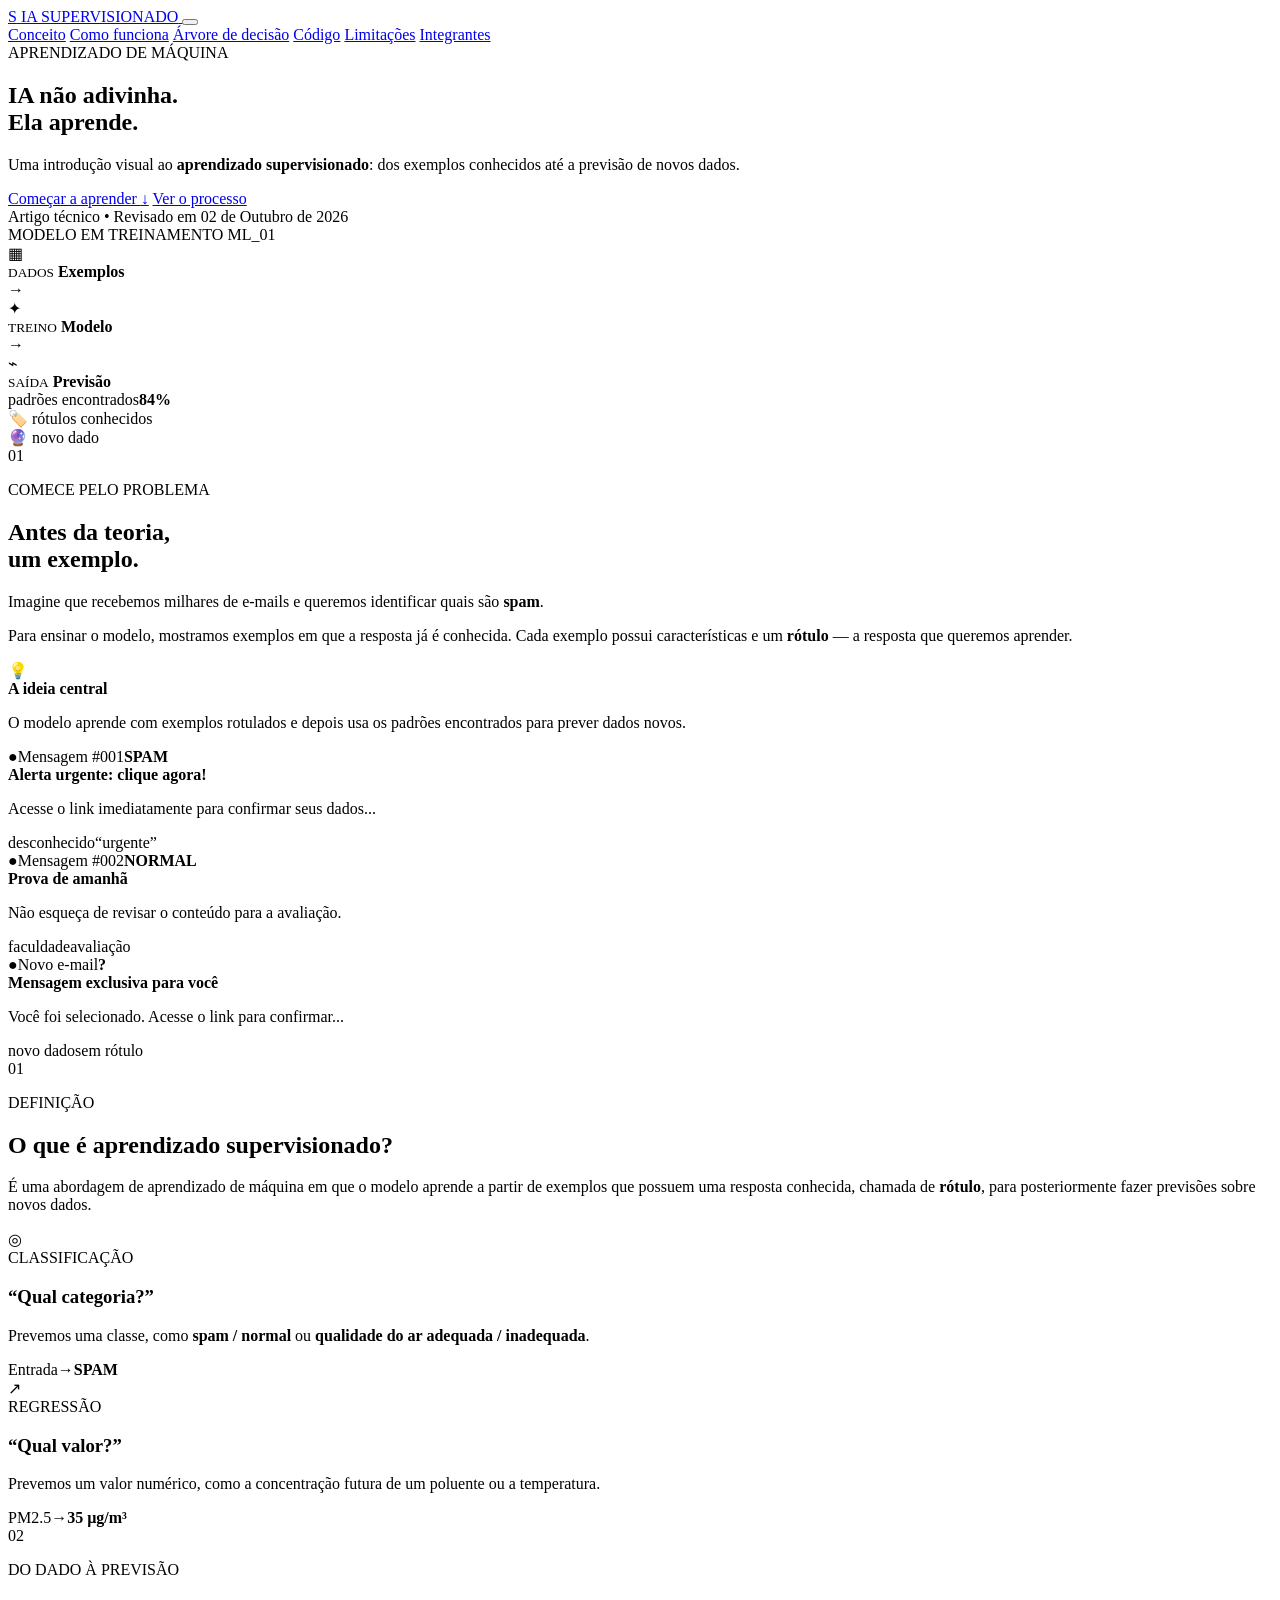
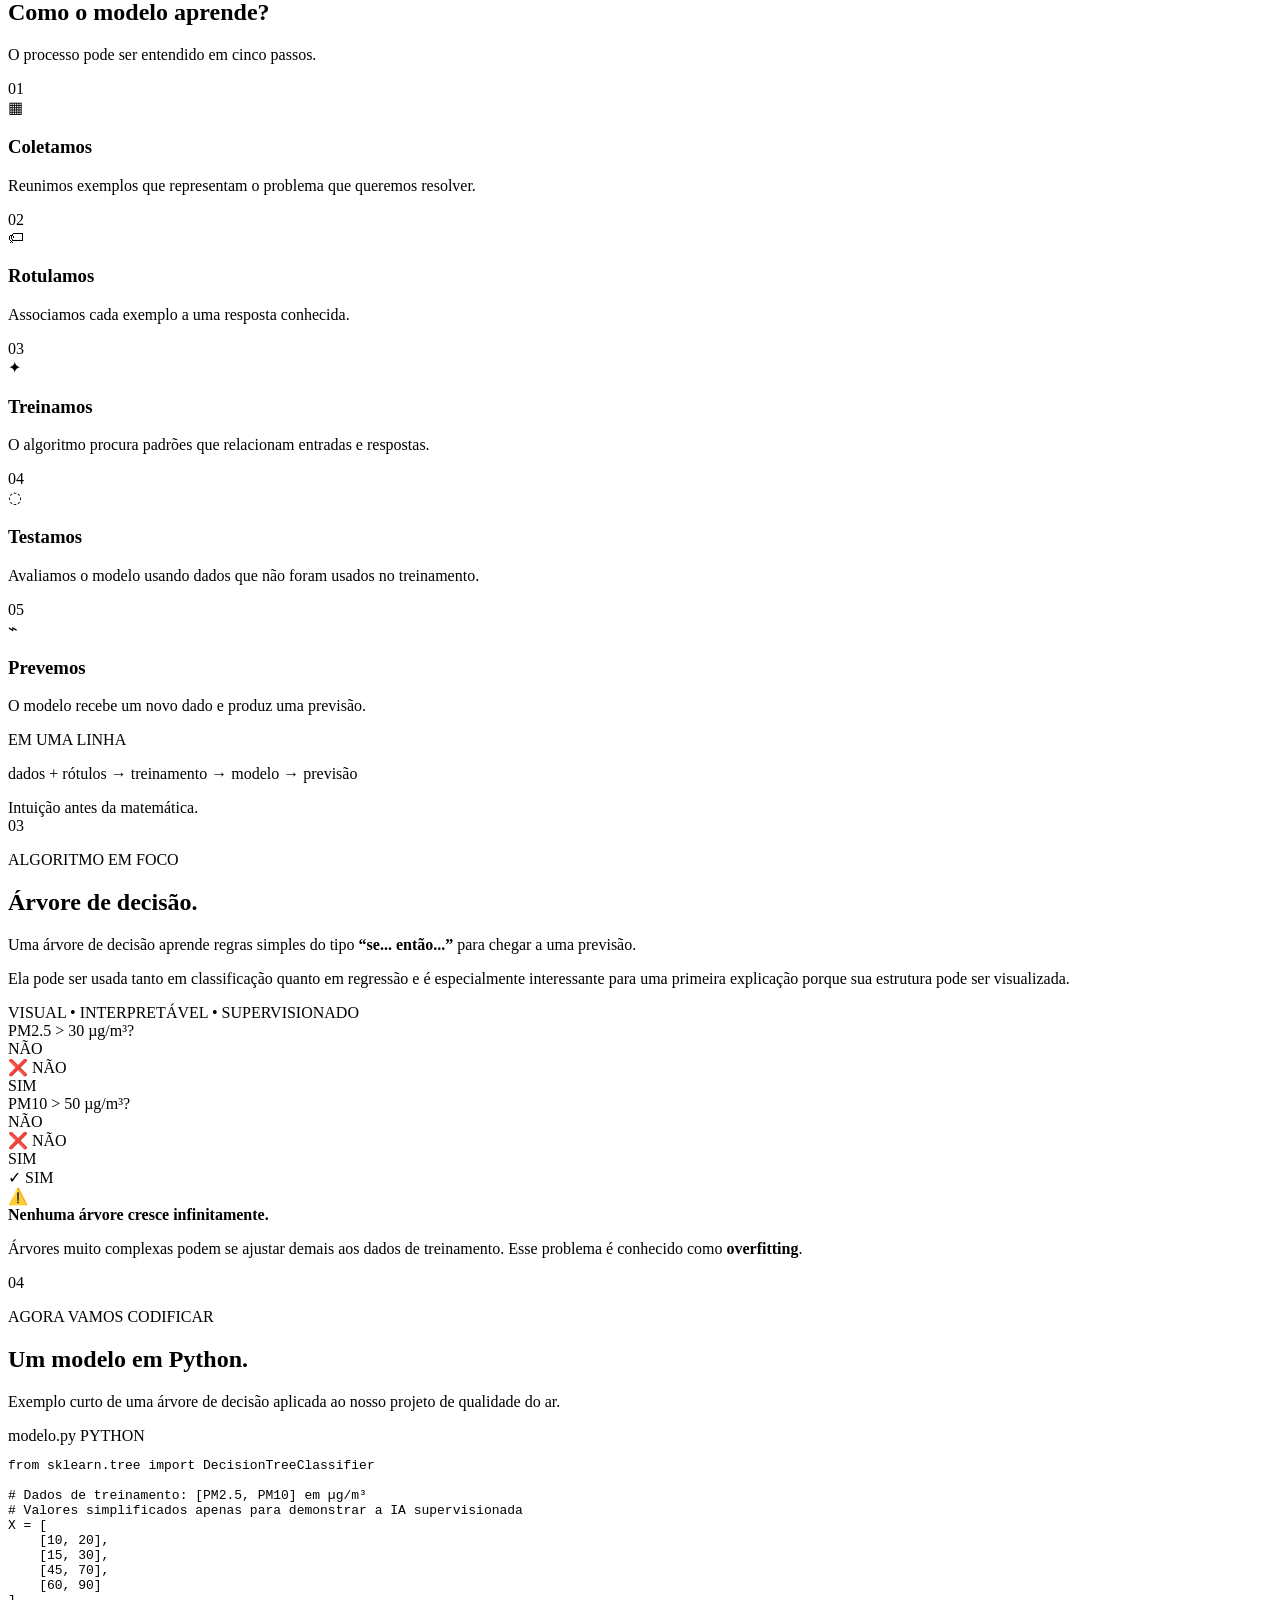
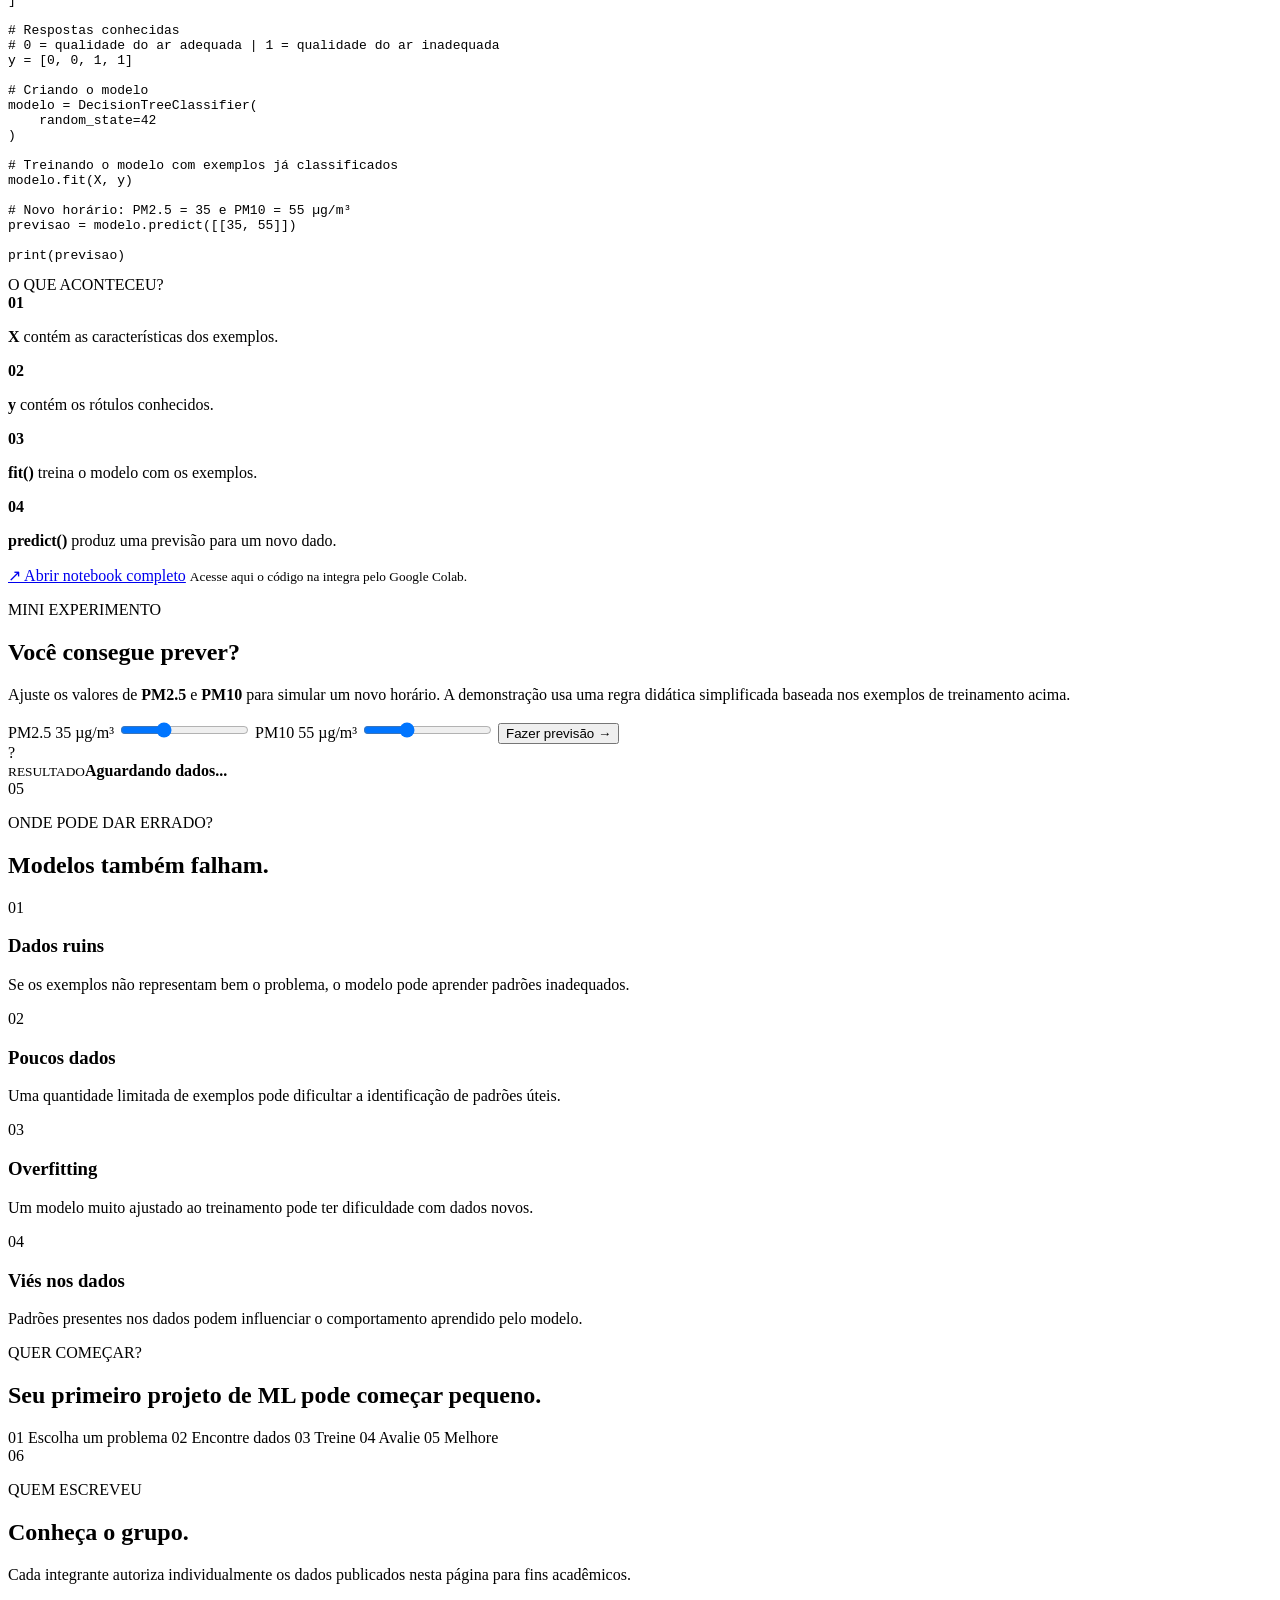
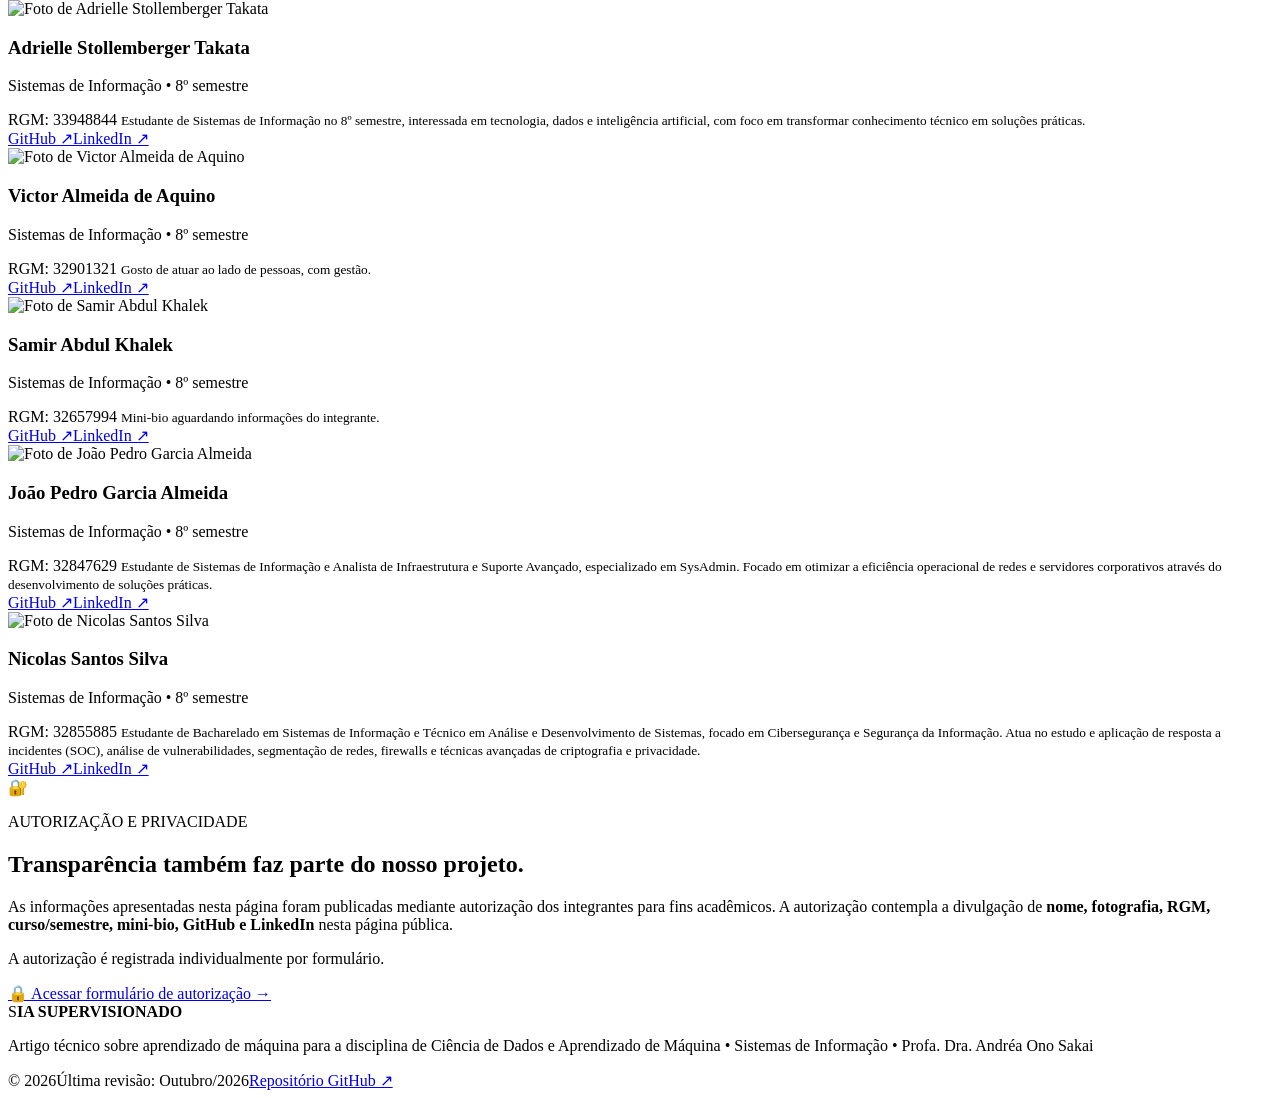
==== arvore de decisoes.html @ e6eb4d5f "Adiciona seção de árvore de decisão" ====
<!DOCTYPE html>
<html lang="pt-BR">
<head>
  <meta charset="UTF-8">
  <meta name="viewport" content="width=device-width, initial-scale=1.0">
  <meta name="description" content="Uma introdução visual ao aprendizado supervisionado e às árvores de decisão.">
  <title>Supervisionado — IA que aprende com exemplos</title>
  <link rel="preconnect" href="https://fonts.googleapis.com">
  <link rel="preconnect" href="https://fonts.gstatic.com" crossorigin>
  <link href="https://fonts.googleapis.com/css2?family=Inter:wght@400;500;600;700;800&family=Space+Grotesk:wght@500;600;700&display=swap" rel="stylesheet">
  <link rel="stylesheet" href="css/style.css">
</head>

<body>
  <div class="progress-bar" id="progressBar"></div>

  <header class="site-header">
    <a class="brand" href="#inicio" aria-label="Página inicial">
      <span class="brand-mark">S</span>
      <span>IA SUPERVISIONADO<span class="brand-dot"></span></span>
    </a>

    <button class="menu-toggle" id="menuToggle" aria-label="Abrir menu" aria-expanded="false">
      <span></span><span></span><span></span>
    </button>

    <nav class="nav" id="nav">
      <a href="#conceito">Conceito</a>
      <a href="#processo">Como funciona</a>
      <a href="#arvore">Árvore de decisão</a>
      <a href="#codigo">Código</a>
      <a href="#limites">Limitações</a>
      <a href="#autores">Integrantes</a>
    </nav>
  </header>

  <main>
    <section class="hero section" id="inicio">
      <div class="hero-copy reveal">
        <div class="eyebrow"><span class="pulse"></span> APRENDIZADO DE MÁQUINA</div>
        <h1>IA não adivinha.<br><span>Ela aprende.</span></h1>
        <p class="hero-subtitle">
          Uma introdução visual ao <strong>aprendizado supervisionado</strong>:
          dos exemplos conhecidos até a previsão de novos dados.
        </p>
        <div class="hero-actions">
          <a class="btn btn-primary" href="#conceito">Começar a aprender <span>↓</span></a>
          <a class="btn btn-ghost" href="#processo">Ver o processo</a>
        </div>
        <div class="meta-line">
          <span>Artigo técnico</span>
          <span>•</span>
          <span>Revisado em 02 de Outubro de 2026</span>
        </div>
      </div>

      <div class="hero-visual reveal delay-1" aria-label="Fluxo visual do aprendizado supervisionado">
        <div class="orbit orbit-a"></div>
        <div class="orbit orbit-b"></div>
        <div class="glass-panel">
          <div class="panel-top">
            <span class="live-dot"></span>
            <span>MODELO EM TREINAMENTO</span>
            <span class="panel-code">ML_01</span>
          </div>
          <div class="flow">
            <div class="flow-node">
              <div class="node-icon">▦</div>
              <small>DADOS</small>
              <strong>Exemplos</strong>
            </div>
            <div class="flow-arrow">→</div>
            <div class="flow-node active">
              <div class="node-icon brain">✦</div>
              <small>TREINO</small>
              <strong>Modelo</strong>
            </div>
            <div class="flow-arrow">→</div>
            <div class="flow-node">
              <div class="node-icon">⌁</div>
              <small>SAÍDA</small>
              <strong>Previsão</strong>
            </div>
          </div>
          <div class="mini-chart">
            <div class="chart-label"><span>padrões encontrados</span><b>84%</b></div>
            <div class="chart-track"><span></span></div>
          </div>
        </div>
        <div class="floating-tag tag-1">🏷️ rótulos conhecidos</div>
        <div class="floating-tag tag-2">🔮 novo dado</div>
      </div>
    </section>

    <section class="section problem-section" id="conceito">
      <div class="section-heading reveal">
        <span class="section-number">01</span>
        <div>
          <p class="eyebrow">COMECE PELO PROBLEMA</p>
          <h2>Antes da teoria,<br><span>um exemplo.</span></h2>
        </div>
      </div>

      <div class="problem-grid">
        <div class="problem-copy reveal">
          <p class="lead">
            Imagine que recebemos milhares de e-mails e queremos identificar quais
            são <strong>spam</strong>.
          </p>
          <p>
            Para ensinar o modelo, mostramos exemplos em que a resposta já é conhecida.
            Cada exemplo possui características e um <strong>rótulo</strong> — a resposta
            que queremos aprender.
          </p>
          <div class="callout">
            <span class="callout-icon">💡</span>
            <div>
              <strong>A ideia central</strong>
              <p>O modelo aprende com exemplos rotulados e depois usa os padrões encontrados para prever dados novos.</p>
            </div>
          </div>
        </div>

        <div class="email-stack reveal delay-1" aria-label="Exemplos de e-mails rotulados">
          <article class="email-card spam">
            <div class="email-head"><span>●</span><span>Mensagem #001</span><b>SPAM</b></div>
            <strong>Alerta urgente: clique agora!</strong>
            <p>Acesse o link imediatamente para confirmar seus dados...</p>
            <div class="email-tags"><span>desconhecido</span><span>“urgente”</span></div>
          </article>
          <article class="email-card normal">
            <div class="email-head"><span>●</span><span>Mensagem #002</span><b>NORMAL</b></div>
            <strong>Prova de amanhã</strong>
            <p>Não esqueça de revisar o conteúdo para a avaliação.</p>
            <div class="email-tags"><span>faculdade</span><span>avaliação</span></div>
          </article>
          <article class="email-card new">
            <div class="email-head"><span>●</span><span>Novo e-mail</span><b>?</b></div>
            <strong>Mensagem exclusiva para você</strong>
            <p>Você foi selecionado. Acesse o link para confirmar...</p>
            <div class="email-tags"><span>novo dado</span><span>sem rótulo</span></div>
          </article>
        </div>
      </div>
    </section>

    <section class="section definition-section">
      <div class="definition-card reveal">
        <div class="definition-symbol">01</div>
        <div>
          <p class="eyebrow">DEFINIÇÃO</p>
          <h2>O que é aprendizado supervisionado?</h2>
          <p>
            É uma abordagem de aprendizado de máquina em que o modelo aprende a partir
            de exemplos que possuem uma resposta conhecida, chamada de <strong>rótulo</strong>,
            para posteriormente fazer previsões sobre novos dados.
          </p>
        </div>
      </div>

      <div class="type-grid reveal">
        <article class="type-card purple">
          <span class="type-icon">◎</span>
          <div>
            <span class="card-kicker">CLASSIFICAÇÃO</span>
            <h3>“Qual categoria?”</h3>
            <p>Prevemos uma classe, como <strong>spam / normal</strong> ou <strong>qualidade do ar adequada / inadequada</strong>.</p>
          </div>
          <div class="type-example"><span>Entrada</span><b>→</b><strong>SPAM</strong></div>
        </article>

        <article class="type-card blue">
          <span class="type-icon">↗</span>
          <div>
            <span class="card-kicker">REGRESSÃO</span>
            <h3>“Qual valor?”</h3>
            <p>Prevemos um valor numérico, como a concentração futura de um poluente ou a temperatura.</p>
          </div>
          <div class="type-example"><span>PM2.5</span><b>→</b><strong>35 µg/m³</strong></div>
        </article>
      </div>
    </section>

    <section class="section process-section" id="processo">
      <div class="section-heading center reveal">
        <span class="section-number">02</span>
        <div>
          <p class="eyebrow">DO DADO À PREVISÃO</p>
          <h2>Como o modelo <span>aprende?</span></h2>
          <p class="section-intro">O processo pode ser entendido em cinco passos.</p>
        </div>
      </div>

      <div class="steps">
        <article class="step reveal">
          <span class="step-number">01</span>
          <div class="step-icon">▦</div>
          <h3>Coletamos</h3>
          <p>Reunimos exemplos que representam o problema que queremos resolver.</p>
        </article>
        <article class="step reveal delay-1">
          <span class="step-number">02</span>
          <div class="step-icon">🏷</div>
          <h3>Rotulamos</h3>
          <p>Associamos cada exemplo a uma resposta conhecida.</p>
        </article>
        <article class="step reveal delay-2">
          <span class="step-number">03</span>
          <div class="step-icon">✦</div>
          <h3>Treinamos</h3>
          <p>O algoritmo procura padrões que relacionam entradas e respostas.</p>
        </article>
        <article class="step reveal delay-3">
          <span class="step-number">04</span>
          <div class="step-icon">◌</div>
          <h3>Testamos</h3>
          <p>Avaliamos o modelo usando dados que não foram usados no treinamento.</p>
        </article>
        <article class="step reveal delay-4">
          <span class="step-number">05</span>
          <div class="step-icon">⌁</div>
          <h3>Prevemos</h3>
          <p>O modelo recebe um novo dado e produz uma previsão.</p>
        </article>
      </div>

      <div class="formula-box reveal">
        <div>
          <span class="card-kicker">EM UMA LINHA</span>
          <p class="formula">dados + rótulos <b>→</b> treinamento <b>→</b> modelo <b>→</b> previsão</p>
        </div>
        <span class="formula-note">Intuição antes da matemática.</span>
      </div>
    </section>

    <section class="section tree-section" id="arvore">
      <div class="section-heading reveal">
        <span class="section-number">03</span>
        <div>
          <p class="eyebrow">ALGORITMO EM FOCO</p>
          <h2>Árvore de <span>decisão.</span></h2>
        </div>
      </div>

      <div class="tree-intro">
        <div class="tree-copy reveal">
          <p class="lead">
            Uma árvore de decisão aprende regras simples do tipo
            <strong>“se... então...”</strong> para chegar a uma previsão.
          </p>
          <p>
            Ela pode ser usada tanto em classificação quanto em regressão e é
            especialmente interessante para uma primeira explicação porque sua
            estrutura pode ser visualizada.
          </p>
          <div class="tree-pill">VISUAL • INTERPRETÁVEL • SUPERVISIONADO</div>
        </div>

        <div class="tree-visual reveal delay-1">
          <div class="tree-node root">PM2.5 &gt; 30 µg/m³?</div>
          <div class="tree-lines"><i></i><i></i></div>
          <div class="tree-branches">
            <div class="branch">
              <span class="branch-label">NÃO</span>
              <div class="tree-node leaf no">❌ NÃO</div>
            </div>
            <div class="branch">
              <span class="branch-label">SIM</span>
              <div class="tree-node">PM10 &gt; 50 µg/m³?</div>
              <div class="tree-lines small"><i></i><i></i></div>
              <div class="leaf-row">
                <div><span>NÃO</span><div class="tree-node leaf no">❌ NÃO</div></div>
                <div><span>SIM</span><div class="tree-node leaf yes">✓ SIM</div></div>
              </div>
            </div>
          </div>
        </div>
      </div>

      <div class="warning reveal">
        <span>⚠️</span>
        <div>
          <strong>Nenhuma árvore cresce infinitamente.</strong>
          <p>Árvores muito complexas podem se ajustar demais aos dados de treinamento. Esse problema é conhecido como <strong>overfitting</strong>.</p>
        </div>
      </div>
    </section>

    <section class="section code-section" id="codigo">
      <div class="section-heading center reveal">
        <span class="section-number">04</span>
        <div>
          <p class="eyebrow">AGORA VAMOS CODIFICAR</p>
          <h2>Um modelo em <span>Python.</span></h2>
          <p class="section-intro">Exemplo curto de uma árvore de decisão aplicada ao nosso projeto de qualidade do ar.</p>
        </div>
      </div>

      <div class="code-layout">
        <div class="code-window reveal">
          <div class="code-bar">
            <div class="window-dots"><i></i><i></i><i></i></div>
            <span>modelo.py</span>
            <span class="lang">PYTHON</span>
          </div>
          <pre><code><span class="kw">from</span> sklearn.tree <span class="kw">import</span> DecisionTreeClassifier

<span class="comment"># Dados de treinamento: [PM2.5, PM10] em µg/m³</span>
<span class="comment"># Valores simplificados apenas para demonstrar a IA supervisionada</span>
X = [
    [10, 20],
    [15, 30],
    [45, 70],
    [60, 90]
]

<span class="comment"># Respostas conhecidas</span>
<span class="comment"># 0 = qualidade do ar adequada | 1 = qualidade do ar inadequada</span>
y = [<span class="num">0</span>, <span class="num">0</span>, <span class="num">1</span>, <span class="num">1</span>]

<span class="comment"># Criando o modelo</span>
modelo = DecisionTreeClassifier(
    random_state=<span class="num">42</span>
)

<span class="comment"># Treinando o modelo com exemplos já classificados</span>
modelo.fit(X, y)

<span class="comment"># Novo horário: PM2.5 = 35 e PM10 = 55 µg/m³</span>
previsao = modelo.predict([[35, 55]])

<span class="func">print</span>(previsao)</code></pre>
        </div>

        <aside class="code-explanation reveal delay-1">
          <span class="card-kicker">O QUE ACONTECEU?</span>
          <div class="explain-item"><b>01</b><p><strong>X</strong> contém as características dos exemplos.</p></div>
          <div class="explain-item"><b>02</b><p><strong>y</strong> contém os rótulos conhecidos.</p></div>
          <div class="explain-item"><b>03</b><p><strong>fit()</strong> treina o modelo com os exemplos.</p></div>
          <div class="explain-item"><b>04</b><p><strong>predict()</strong> produz uma previsão para um novo dado.</p></div>
          <a class="notebook-link" href="https://colab.research.google.com/drive/1iaTblaa6fS-YgcfmiHlj9UdTOWfMXJwI#scrollTo=t0sG5lasXjdA" target="_blank">↗ Abrir notebook completo</a>
          <small>Acesse aqui o código na integra pelo Google Colab.</small>
        </aside>
      </div>
    </section>

    <section class="section demo-section">
      <div class="demo-card reveal">
        <div class="demo-copy">
          <p class="eyebrow">MINI EXPERIMENTO</p>
          <h2>Você consegue prever?</h2>
          <p>Ajuste os valores de <strong>PM2.5</strong> e <strong>PM10</strong> para simular um novo horário. A demonstração usa uma regra didática simplificada baseada nos exemplos de treinamento acima.</p>
        </div>

        <div class="demo-controls">
          <label>PM2.5 <output id="ageOutput">35 µg/m³</output>
            <input type="range" id="age" min="5" max="100" step="5" value="35">
          </label>
          <label>PM10 <output id="incomeOutput">55 µg/m³</output>
            <input type="range" id="income" min="10" max="150" step="5" value="55">
          </label>
          <button class="btn btn-primary" id="predictBtn">Fazer previsão →</button>
          <div class="prediction" id="prediction" aria-live="polite">
            <span>?</span>
            <div><small>RESULTADO</small><strong>Aguardando dados...</strong></div>
          </div>
        </div>
      </div>
    </section>

    <section class="section limits-section" id="limites">
      <div class="section-heading reveal">
        <span class="section-number">05</span>
        <div>
          <p class="eyebrow">ONDE PODE DAR ERRADO?</p>
          <h2>Modelos também <span>falham.</span></h2>
        </div>
      </div>

      <div class="limits-grid">
        <article class="limit-card reveal"><span>01</span><h3>Dados ruins</h3><p>Se os exemplos não representam bem o problema, o modelo pode aprender padrões inadequados.</p></article>
        <article class="limit-card reveal delay-1"><span>02</span><h3>Poucos dados</h3><p>Uma quantidade limitada de exemplos pode dificultar a identificação de padrões úteis.</p></article>
        <article class="limit-card reveal delay-2"><span>03</span><h3>Overfitting</h3><p>Um modelo muito ajustado ao treinamento pode ter dificuldade com dados novos.</p></article>
        <article class="limit-card reveal delay-3"><span>04</span><h3>Viés nos dados</h3><p>Padrões presentes nos dados podem influenciar o comportamento aprendido pelo modelo.</p></article>
      </div>

      <div class="start-box reveal">
        <div>
          <p class="eyebrow">QUER COMEÇAR?</p>
          <h2>Seu primeiro projeto de ML pode começar pequeno.</h2>
        </div>
        <div class="start-path">
          <span>01 Escolha um problema</span>
          <span>02 Encontre dados</span>
          <span>03 Treine</span>
          <span>04 Avalie</span>
          <span>05 Melhore</span>
        </div>
      </div>
    </section>

    <section class="section authors-section" id="autores">
      <div class="section-heading center reveal">
        <span class="section-number">06</span>
        <div>
          <p class="eyebrow">QUEM ESCREVEU</p>
          <h2>Conheça o <span>grupo.</span></h2>
          <p class="section-intro">Cada integrante autoriza individualmente os dados publicados nesta página para fins acadêmicos.</p>
        </div>
      </div>
      <div class="authors-grid">
        <article class="author-card reveal">
          <img class="author-photo-img" src="img/autores/adrielle.png" alt="Foto de Adrielle Stollemberger Takata">
          <h3>Adrielle Stollemberger Takata</h3>
          <p>Sistemas de Informação • 8º semestre</p>
          <span class="rgm">RGM: 33948844</span>
          <small>Estudante de Sistemas de Informação no 8º semestre, interessada em tecnologia, dados e inteligência artificial, com foco em transformar conhecimento técnico em soluções práticas.</small>
          <div class="author-links"><a href="https://github.com/Adri22K" target="_blank" rel="noopener">GitHub ↗</a><a href="https://br.linkedin.com/in/adrielle-stollemberger-890207207" target="_blank" rel="noopener">LinkedIn ↗</a></div>
        </article>
        <article class="author-card reveal delay-1">
          <img class="author-photo-img" src="img/autores/victor.png" alt="Foto de Victor Almeida de Aquino">
          <h3>Victor Almeida de Aquino</h3><p>Sistemas de Informação • 8º semestre</p><span class="rgm">RGM: 32901321</span>
          <small class="bio-placeholder">Gosto de atuar ao lado de pessoas, com gestão.</small>
          <div class="author-links"><a href="https://github.com/victoralmeida1408" target="_blank" rel="noopener">GitHub ↗</a><a href="https://www.linkedin.com/in/victor-almeida-aquino/" target="_blank" rel="noopener">LinkedIn ↗</a></div>
        </article>
        <article class="author-card reveal delay-2">
          <img class="author-photo-img" src="img/autores/samir.png" alt="Foto de Samir Abdul Khalek">
          <h3>Samir Abdul Khalek</h3><p>Sistemas de Informação • 8º semestre</p><span class="rgm">RGM: 32657994</span>
          <small class="bio-placeholder">Mini-bio aguardando informações do integrante.</small>
          <div class="author-links"><a href="https://github.com/SamirAbdulKhalek" target="_blank" rel="noopener">GitHub ↗</a><a href="#" class="pending-link" onclick="return pendingInfo('LinkedIn de Samir')">LinkedIn ↗</a></div>
        </article>
        <article class="author-card reveal">
          <img class="author-photo-img" src="img/autores/joao.png" alt="Foto de João Pedro Garcia Almeida">
          <h3>João Pedro Garcia Almeida</h3><p>Sistemas de Informação • 8º semestre</p><span class="rgm">RGM: 32847629</span>
          <small class="bio-placeholder">Estudante de Sistemas de Informação e Analista de Infraestrutura e Suporte Avançado, especializado em SysAdmin. Focado em otimizar a eficiência operacional de redes e servidores corporativos através do desenvolvimento de soluções práticas.</small>
          <div class="author-links"><a href="https://github.com/Joao-AlmeidaDev" target="_blank" rel="noopener">GitHub ↗</a><a href="https://www.linkedin.com/in/joao-p-almeida" target="_blank" rel="noopener">LinkedIn ↗</a></div>
        </article>
        <article class="author-card reveal delay-1">
          <img class="author-photo-img" src="img/autores/nicolas.png" alt="Foto de Nicolas Santos Silva">
          <h3>Nicolas Santos Silva</h3><p>Sistemas de Informação • 8º semestre</p><span class="rgm">RGM: 32855885</span>
          <small class="bio-placeholder">Estudante de Bacharelado em Sistemas de Informação e Técnico em Análise e Desenvolvimento de Sistemas, focado em Cibersegurança e Segurança da Informação. Atua no estudo e aplicação de resposta a incidentes (SOC), análise de vulnerabilidades, segmentação de redes, firewalls e técnicas avançadas de criptografia e privacidade.</small>
          <div class="author-links"><a href="https://github.com/Nicolas-sys1333" target="_blank" rel="noopener">GitHub ↗</a><a href="https://www.linkedin.com/in/nicolas-santos-0974b41b3/?isSelfProfile=true" target="_blank" rel="noopener">LinkedIn ↗</a></div>
        </article>
      </div>
      <div class="privacy-card reveal">
        <div class="privacy-icon">🔐</div>
        <div class="privacy-copy">
          <p class="eyebrow">AUTORIZAÇÃO E PRIVACIDADE</p>
          <h2>Transparência também faz parte do nosso projeto.</h2>
          <p>As informações apresentadas nesta página foram publicadas mediante autorização dos integrantes para fins acadêmicos. A autorização contempla a divulgação de <strong>nome, fotografia, RGM, curso/semestre, mini-bio, GitHub e LinkedIn</strong> nesta página pública.</p>
          <p class="privacy-note">A autorização é registrada individualmente por formulário.</p>
          <a class="btn btn-primary" href="https://forms.gle/TZsvpJZw8hEZhuKF6" target="_blank" rel="noopener">🔒 Acessar formulário de autorização →</a>
        </div>
      </div>
    </section>

  </main>

  <footer class="footer">
    <div class="footer-brand"><span class="brand-mark">S</span><strong>IA SUPERVISIONADO</strong></div>
    <p>Artigo técnico sobre aprendizado de máquina para a disciplina de Ciência de Dados e Aprendizado de Máquina • Sistemas de Informação • Profa. Dra. Andréa Ono Sakai </p>
    <div class="footer-meta"><span>© 2026</span><span>Última revisão: Outubro/2026</span><a href="https://github.com/Adri22K/IASupervisionada" target="_blank" rel="noopener">Repositório GitHub ↗</a></div>
  </footer>

  <script src="js/script.js"></script>
  <script>
    // Mini experimento de qualidade do ar.
    // Os IDs antigos são mantidos apenas para preservar compatibilidade com o script existente.
    const pm25Input = document.getElementById("age");
    const pm10Input = document.getElementById("income");
    const pm25Output = document.getElementById("ageOutput");
    const pm10Output = document.getElementById("incomeOutput");
    const airPrediction = document.getElementById("prediction");

    function updateAirQualityLabels() {
      if (pm25Input && pm25Output) pm25Output.textContent = `${pm25Input.value} µg/m³`;
      if (pm10Input && pm10Output) pm10Output.textContent = `${pm10Input.value} µg/m³`;
    }

    pm25Input?.addEventListener("input", updateAirQualityLabels);
    pm10Input?.addEventListener("input", updateAirQualityLabels);
    updateAirQualityLabels();

    // Substitui o botão para remover a regra antiga do exemplo anterior.
    const oldPredictBtn = document.getElementById("predictBtn");
    if (oldPredictBtn) {
      const airPredictBtn = oldPredictBtn.cloneNode(true);
      oldPredictBtn.replaceWith(airPredictBtn);

      airPredictBtn.addEventListener("click", () => {
        const pm25 = Number(pm25Input.value);
        const pm10 = Number(pm10Input.value);

        // Regra didática simplificada para ilustrar classificação supervisionada.
        // Não representa um limite oficial de qualidade do ar.
        const inadequada = pm25 >= 30 || pm10 >= 50;

        airPrediction.querySelector("span").textContent = inadequada ? "!" : "✓";
        airPrediction.querySelector("strong").textContent = inadequada
          ? "Classe 1 — qualidade do ar inadequada"
          : "Classe 0 — qualidade do ar adequada";
      });
    }
  </script>
</body>
</html>
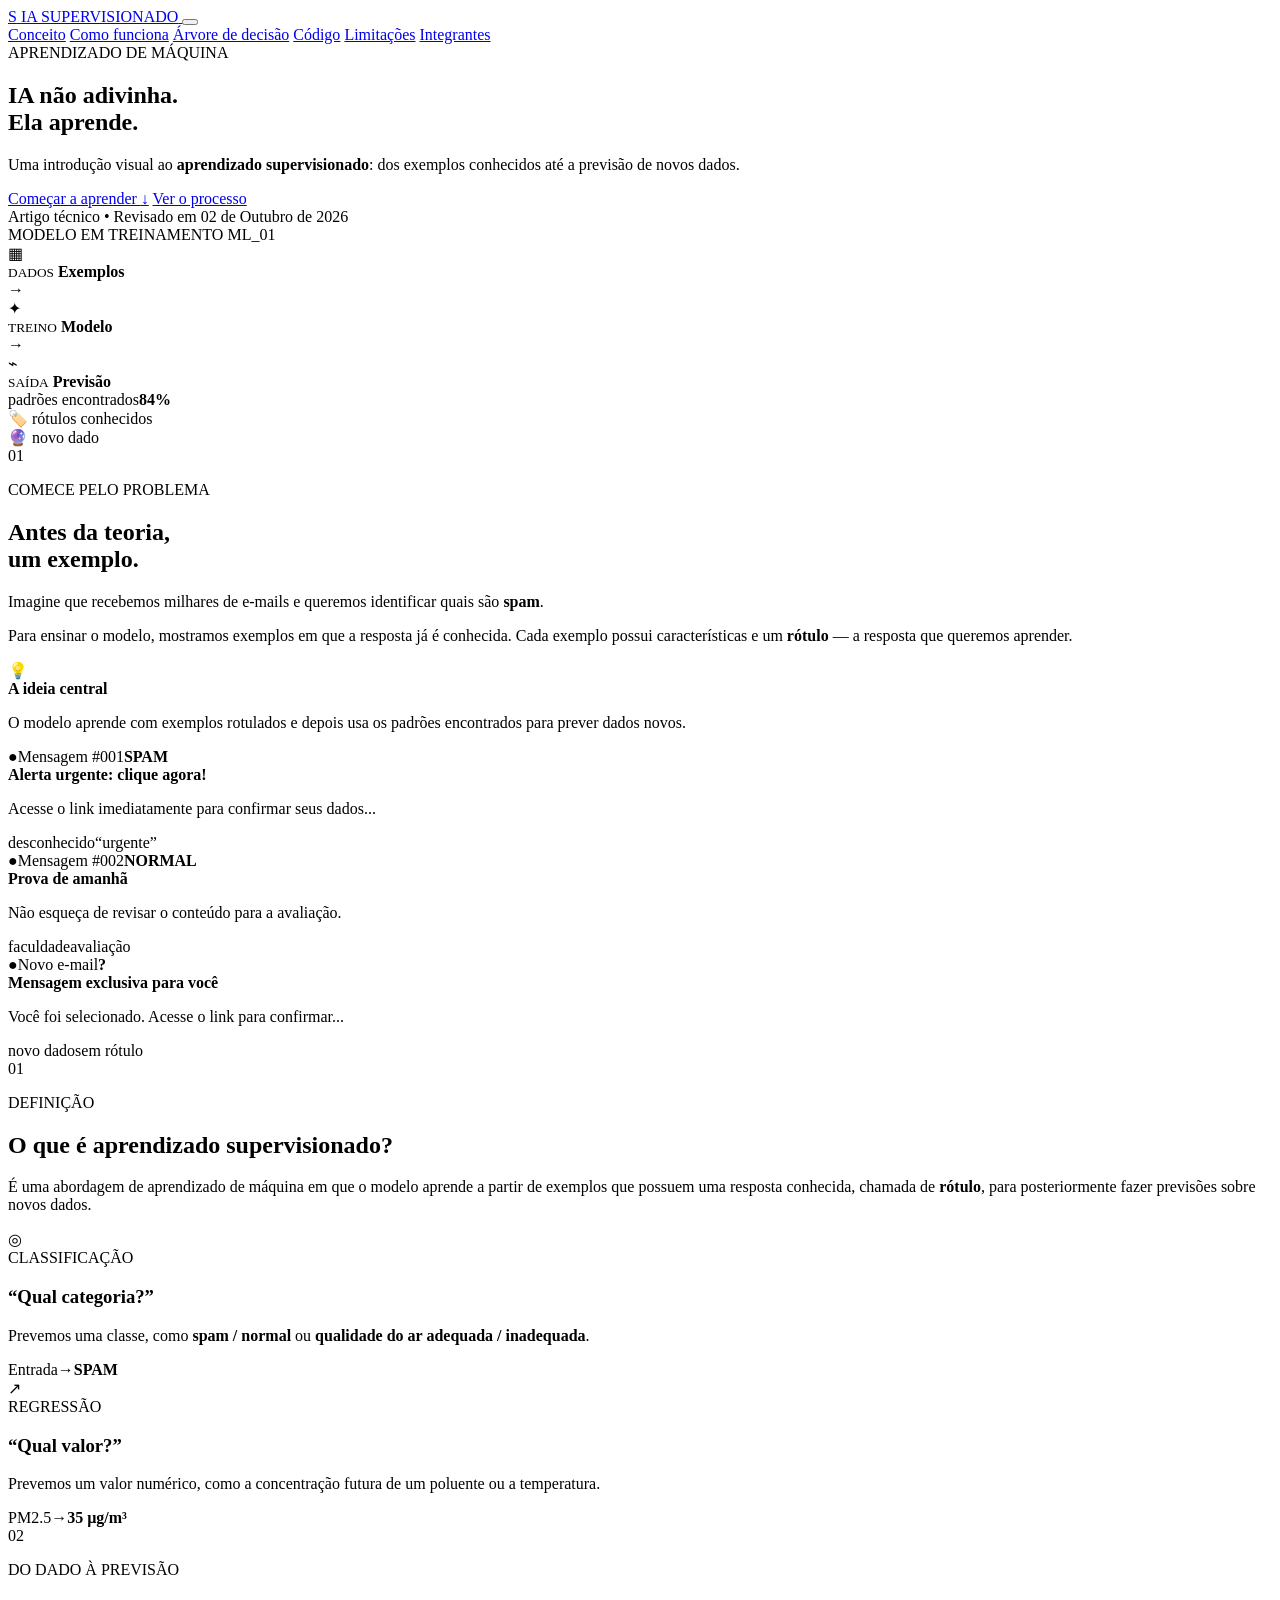
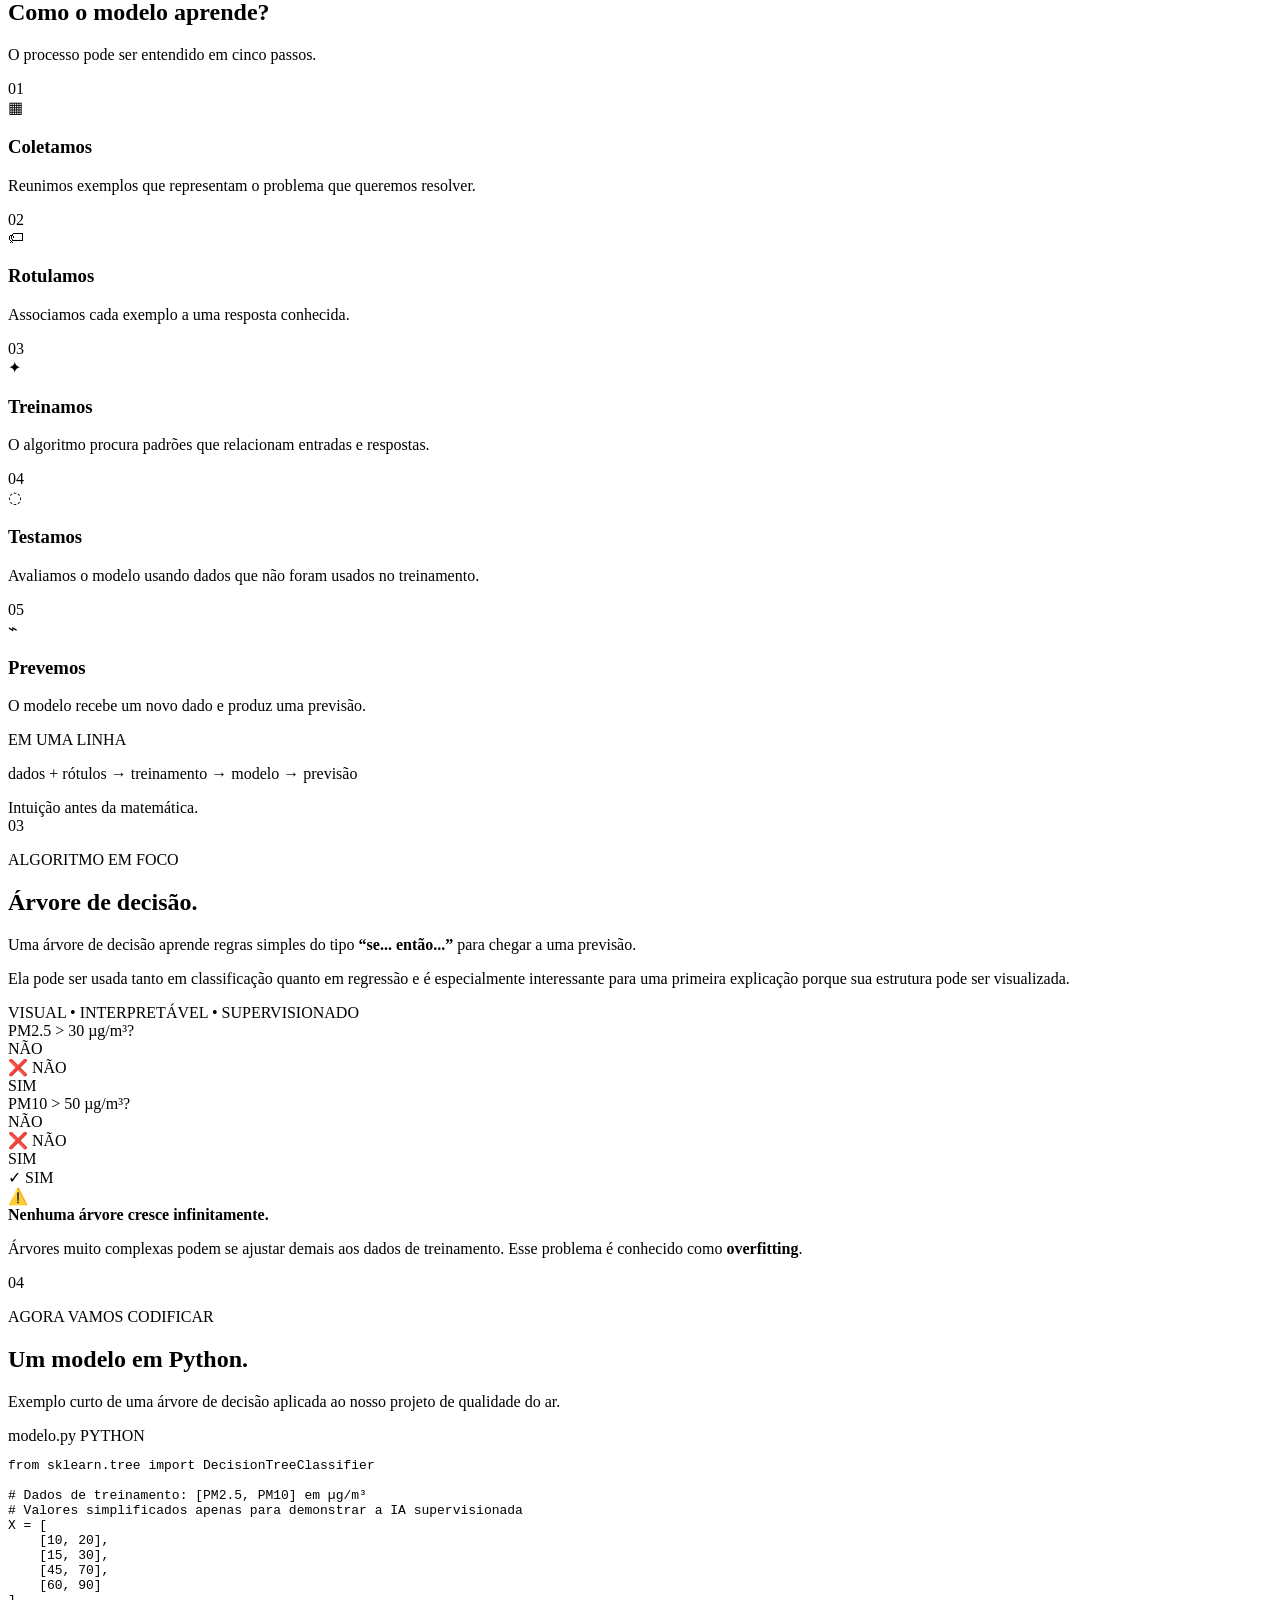
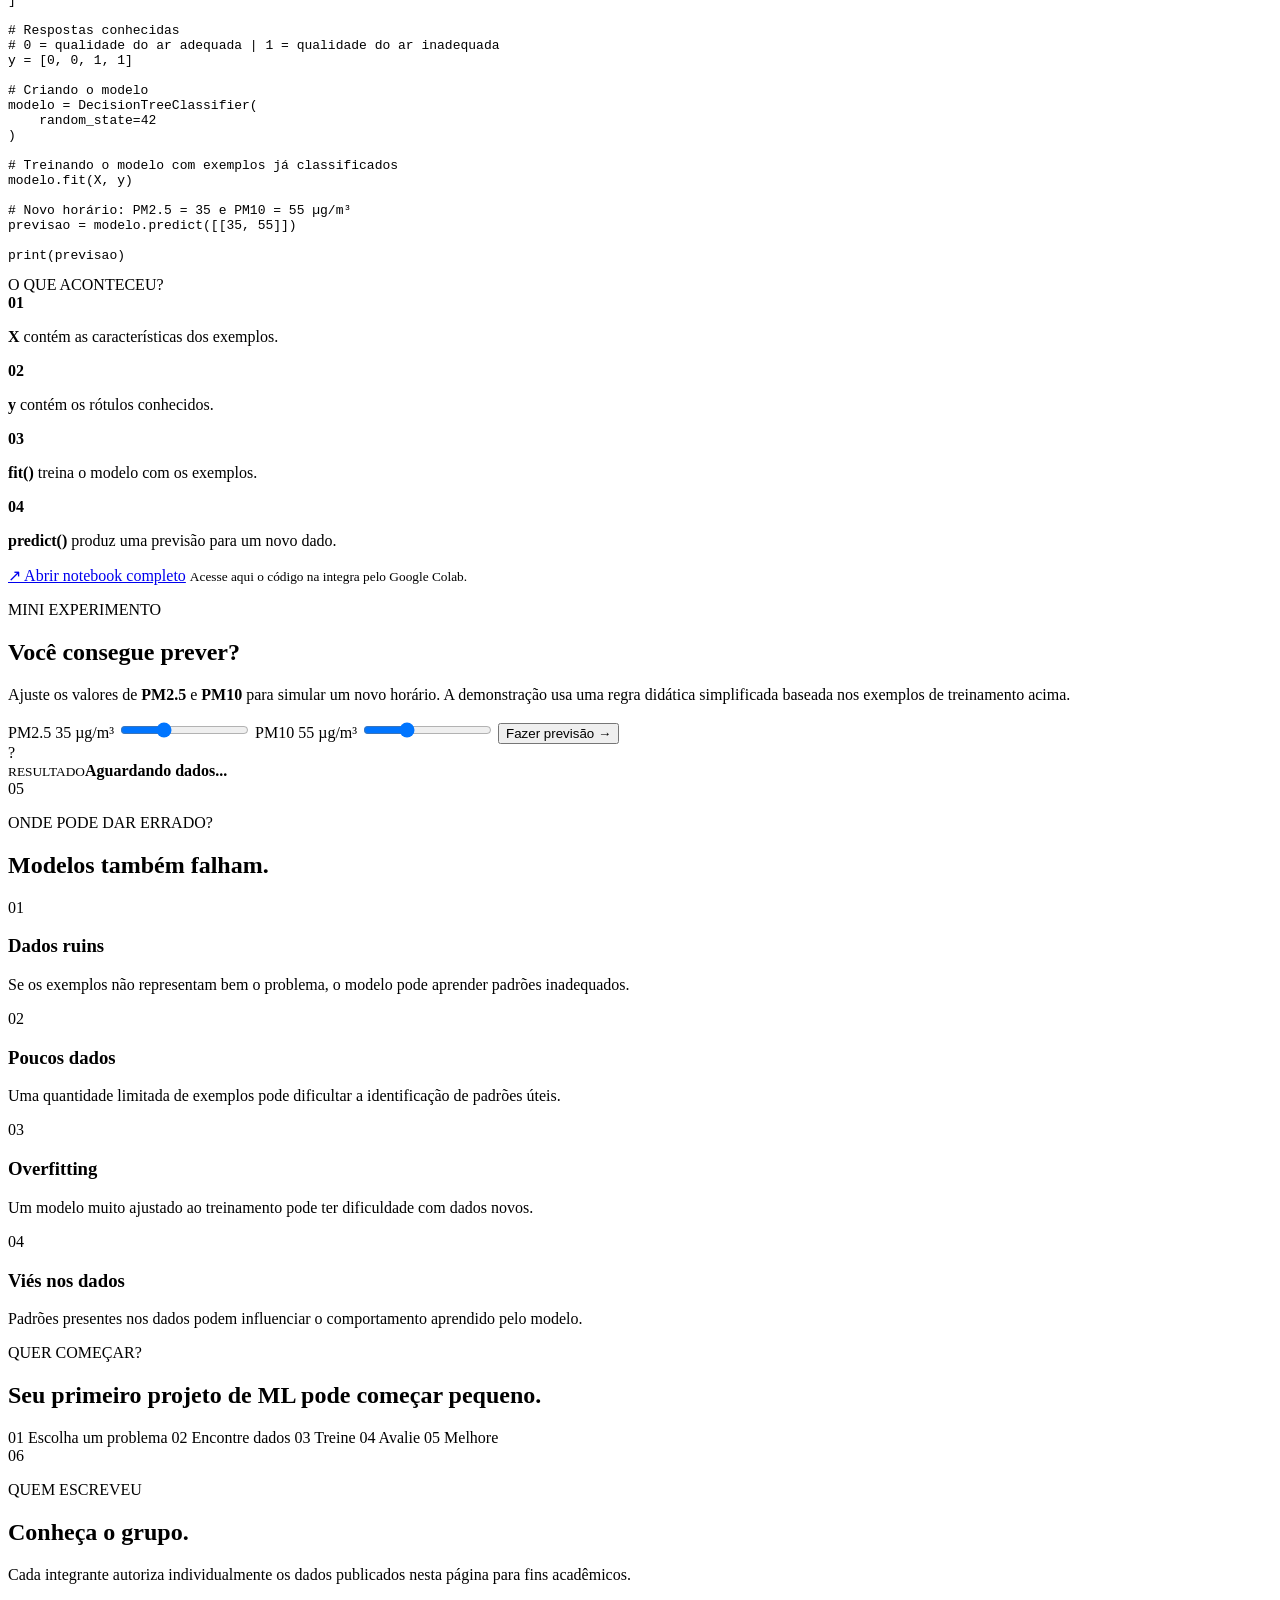
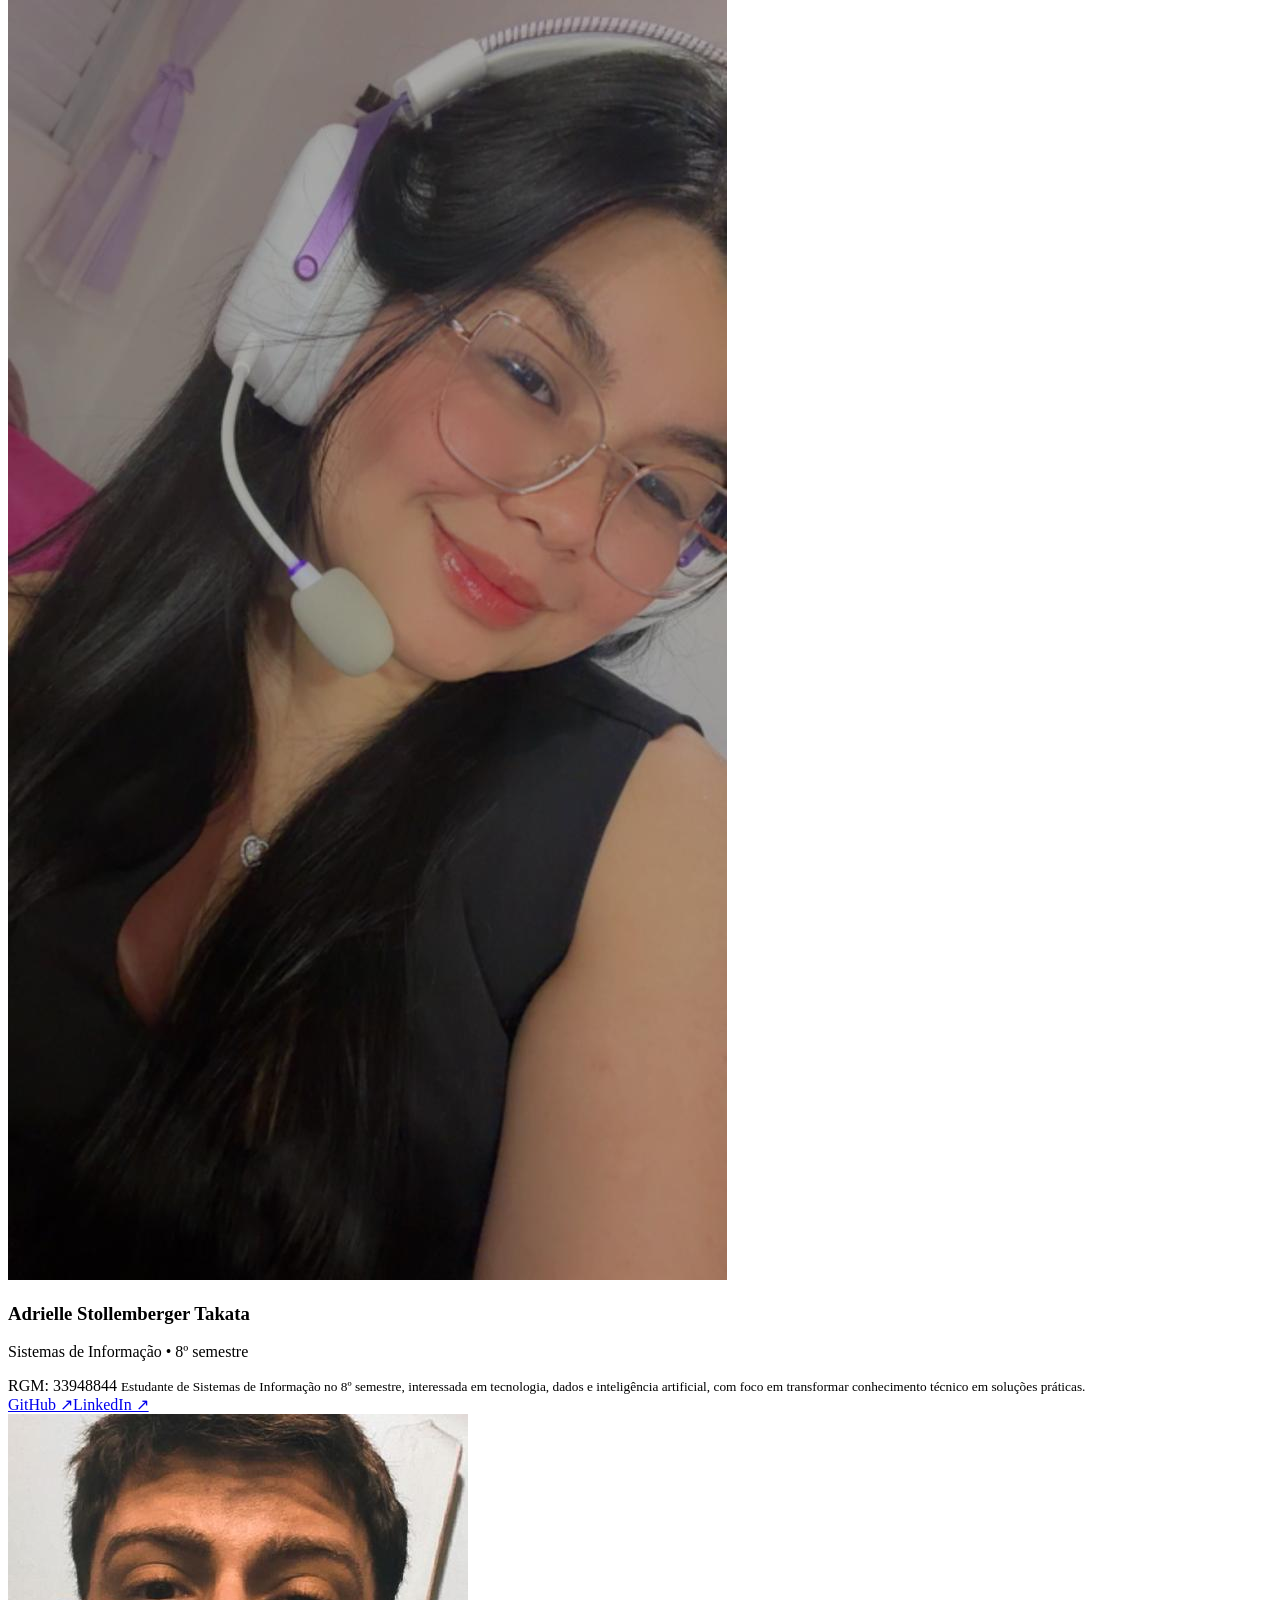
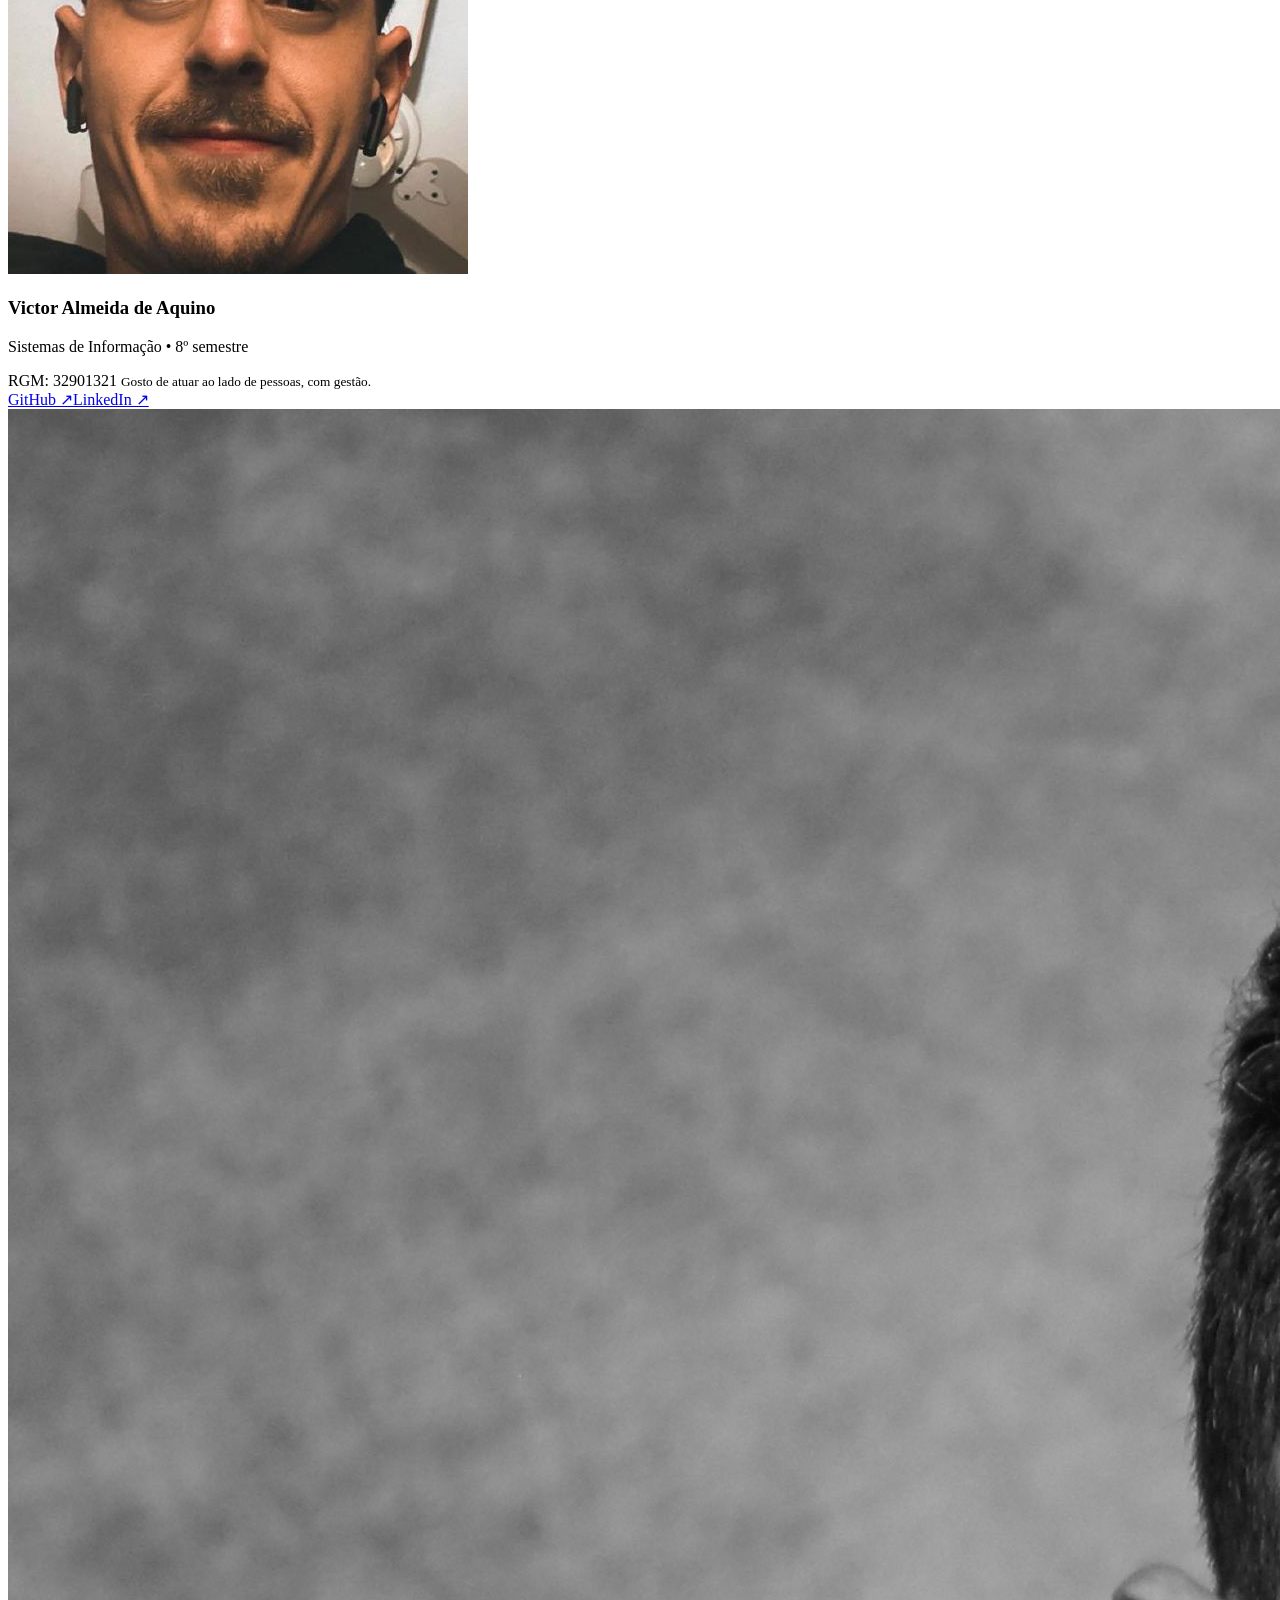
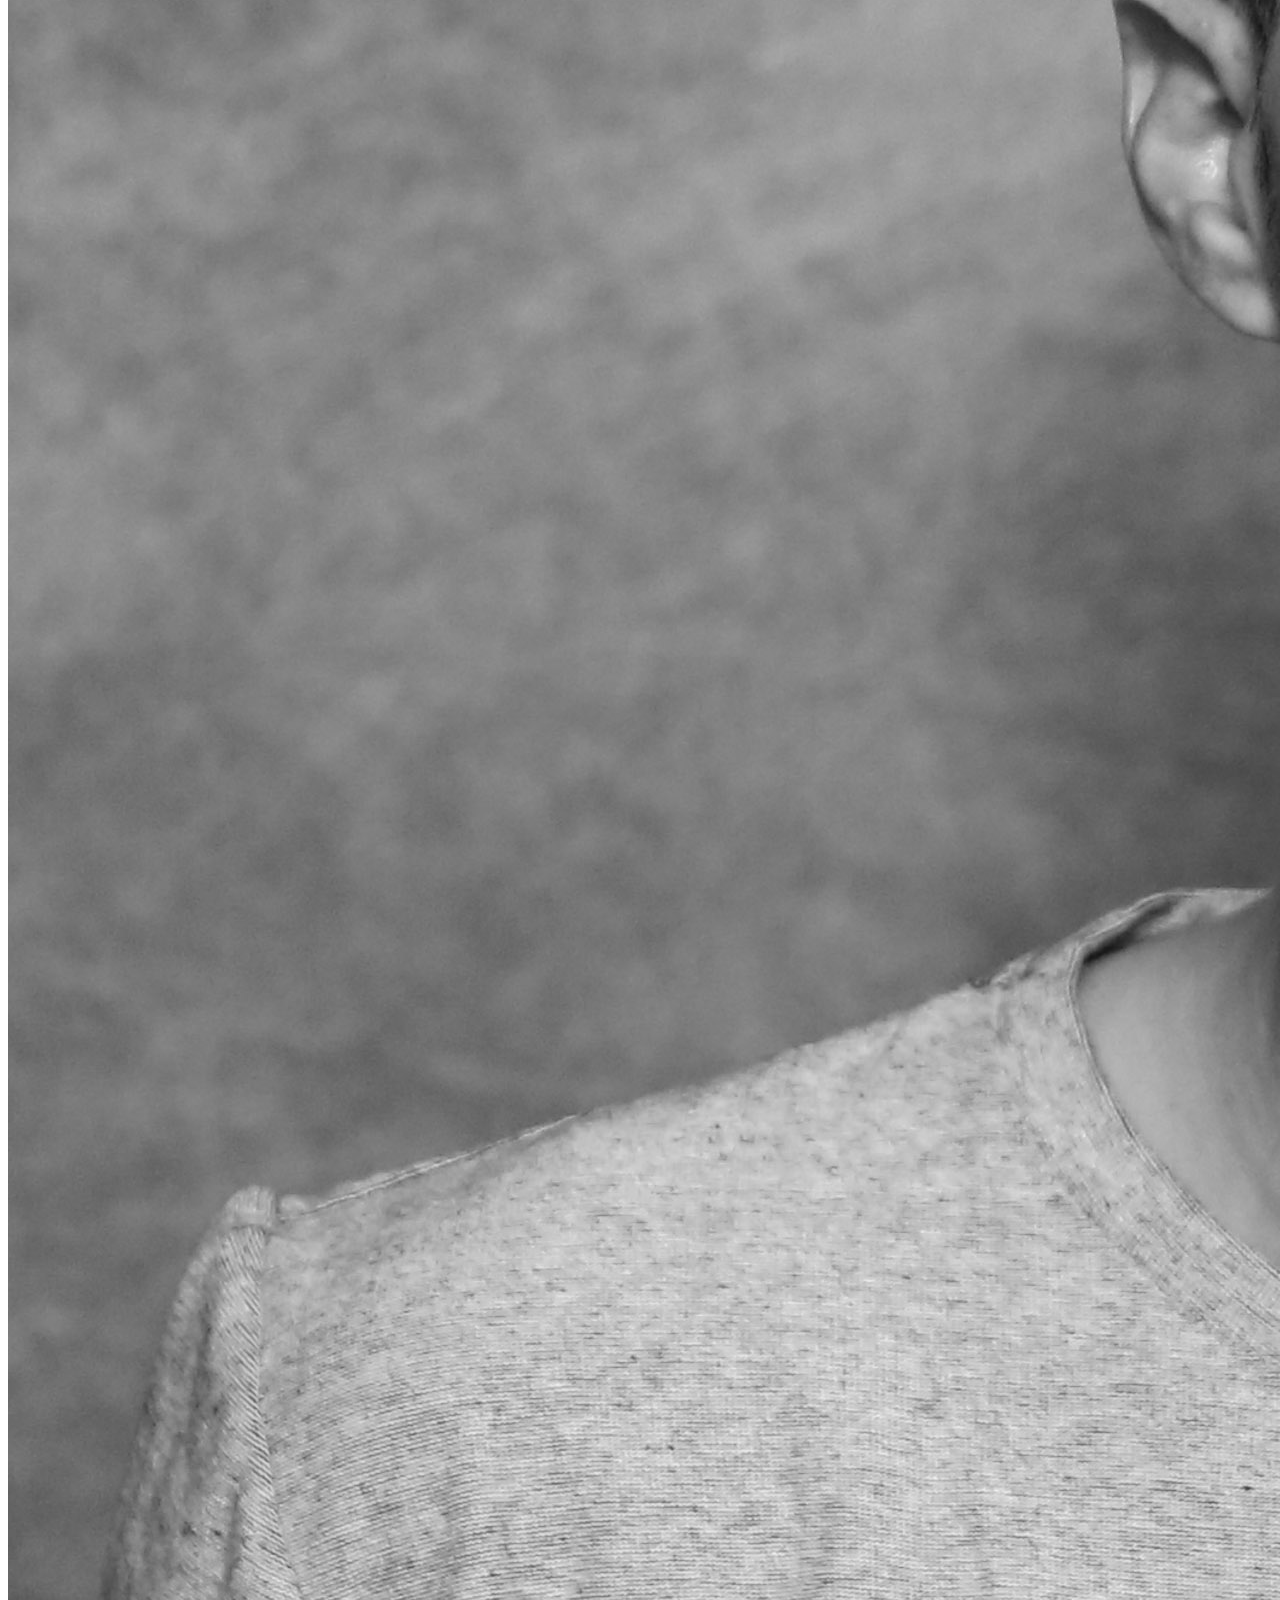
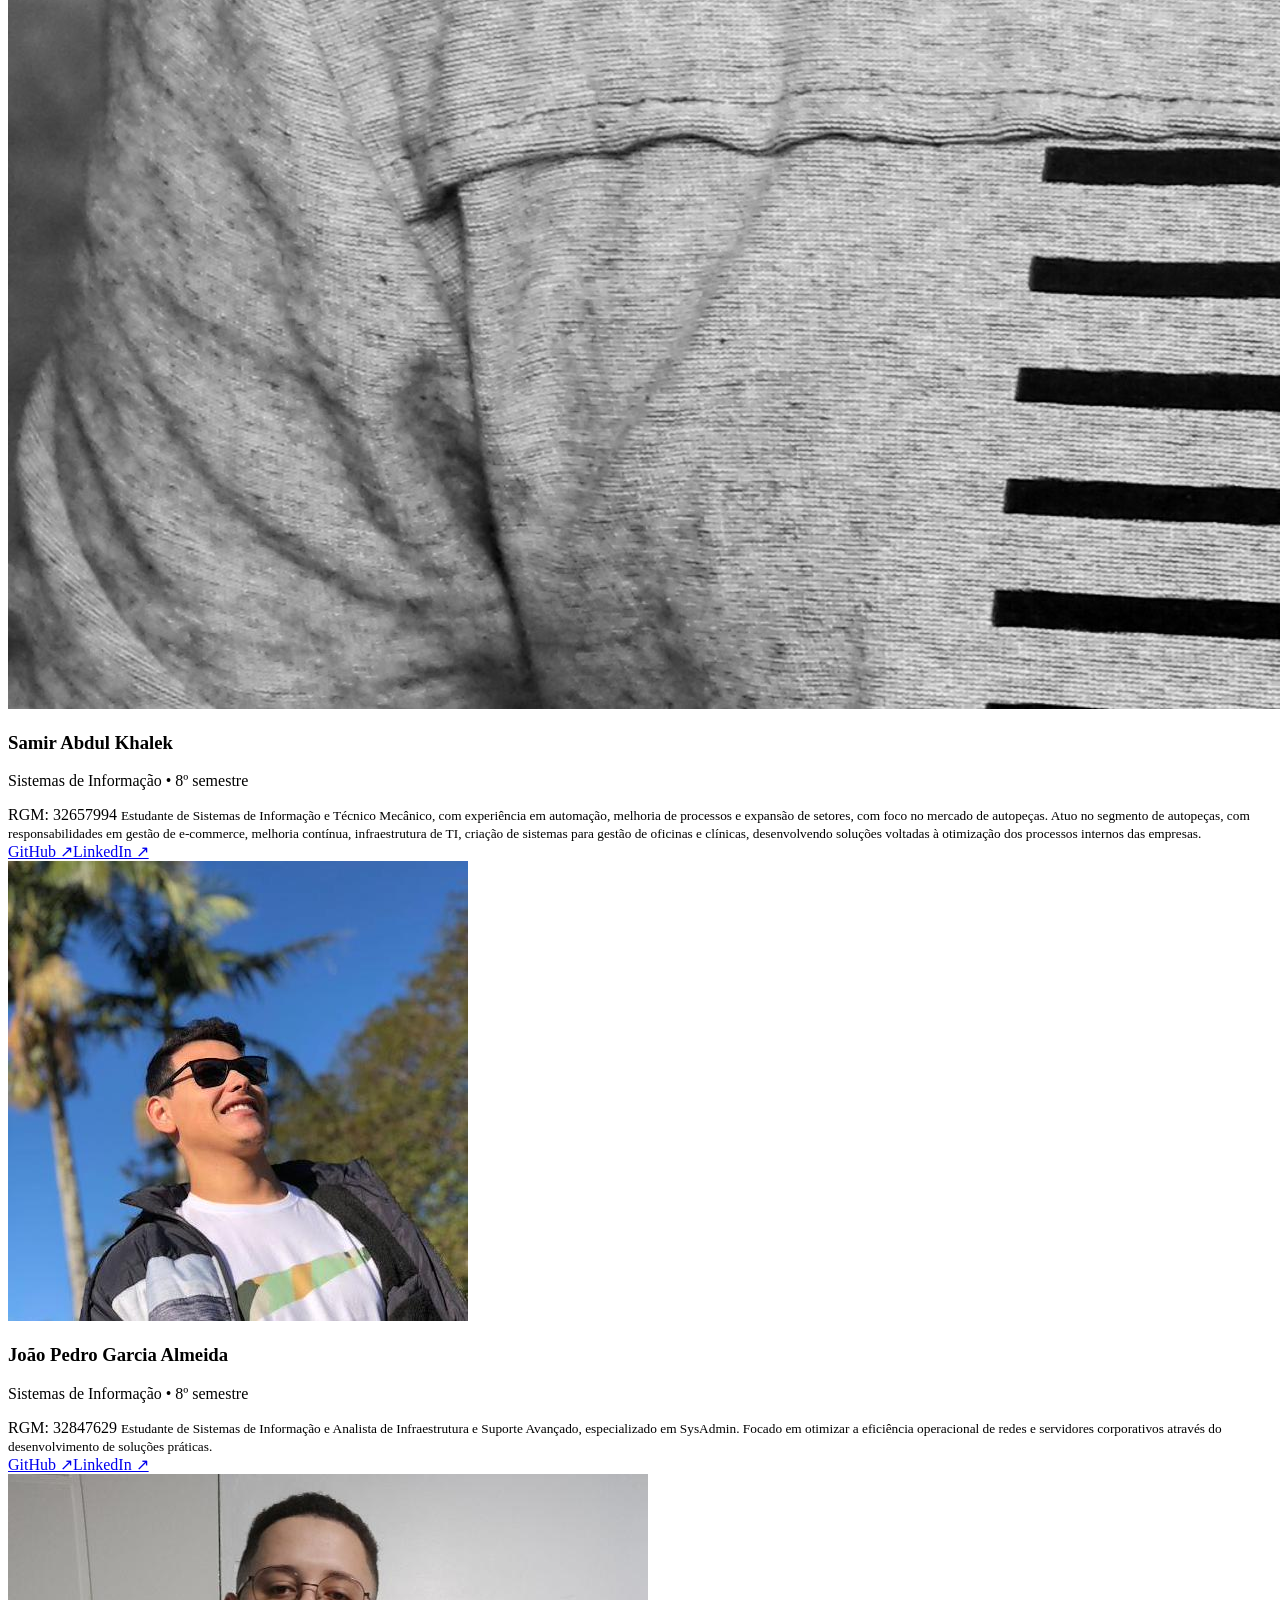
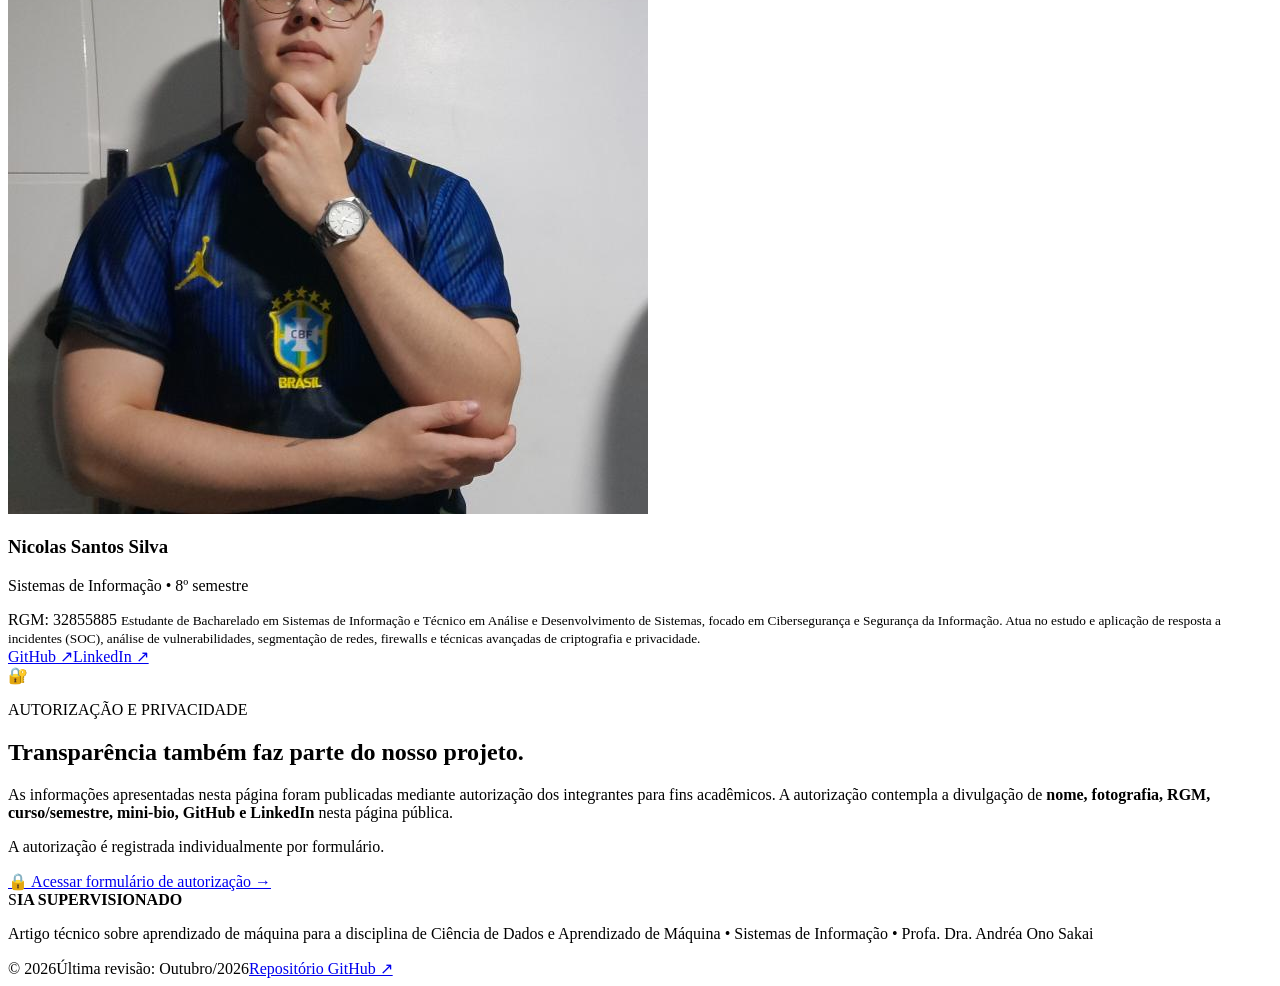
==== commit d2814b83: "Atualização da mini-bio e foto Samir" ====
--- a/arvore de decisoes.html
+++ b/arvore de decisoes.html
@@ -426,8 +426,8 @@
         <article class="author-card reveal delay-2">
           <img class="author-photo-img" src="img/autores/samir.png" alt="Foto de Samir Abdul Khalek">
           <h3>Samir Abdul Khalek</h3><p>Sistemas de Informação • 8º semestre</p><span class="rgm">RGM: 32657994</span>
-          <small class="bio-placeholder">Mini-bio aguardando informações do integrante.</small>
-          <div class="author-links"><a href="https://github.com/SamirAbdulKhalek" target="_blank" rel="noopener">GitHub ↗</a><a href="#" class="pending-link" onclick="return pendingInfo('LinkedIn de Samir')">LinkedIn ↗</a></div>
+          <small class="bio-placeholder">Estudante de Sistemas de Informação e Técnico Mecânico, com experiência em automação, melhoria de processos e expansão de setores, com foco no mercado de autopeças. Atuo no segmento de autopeças, com responsabilidades em gestão de e-commerce, melhoria contínua, infraestrutura de TI, criação de sistemas para gestão de oficinas e clínicas, desenvolvendo soluções voltadas à otimização dos processos internos das empresas.</small>
+          <div class="author-links"><a href="https://github.com/SamirAbdulKhalek" target="_blank" rel="noopener">GitHub ↗</a><a href="https://www.linkedin.com/in/samir-abdul-khalek-525a1a168" target="_blank" rel="noopener">LinkedIn ↗</a></div>
         </article>
         <article class="author-card reveal">
           <img class="author-photo-img" src="img/autores/joao.png" alt="Foto de João Pedro Garcia Almeida">
